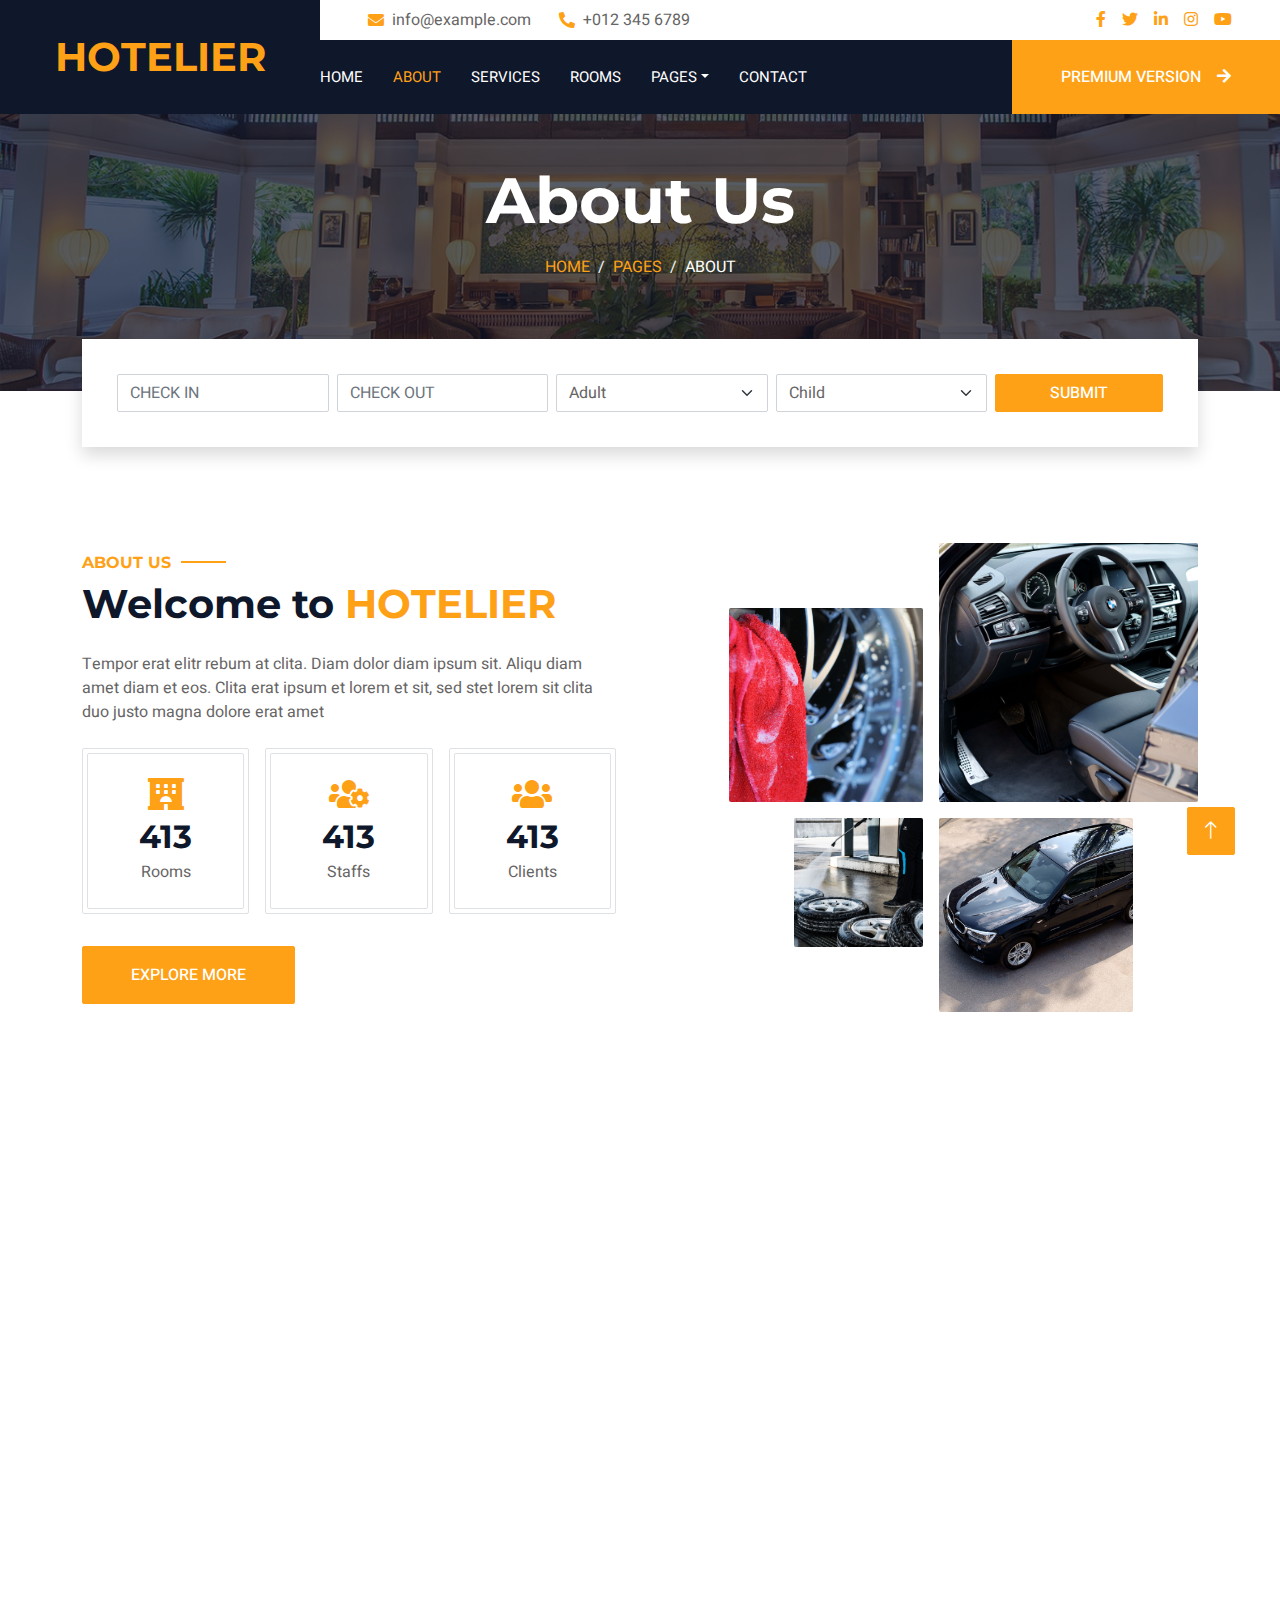
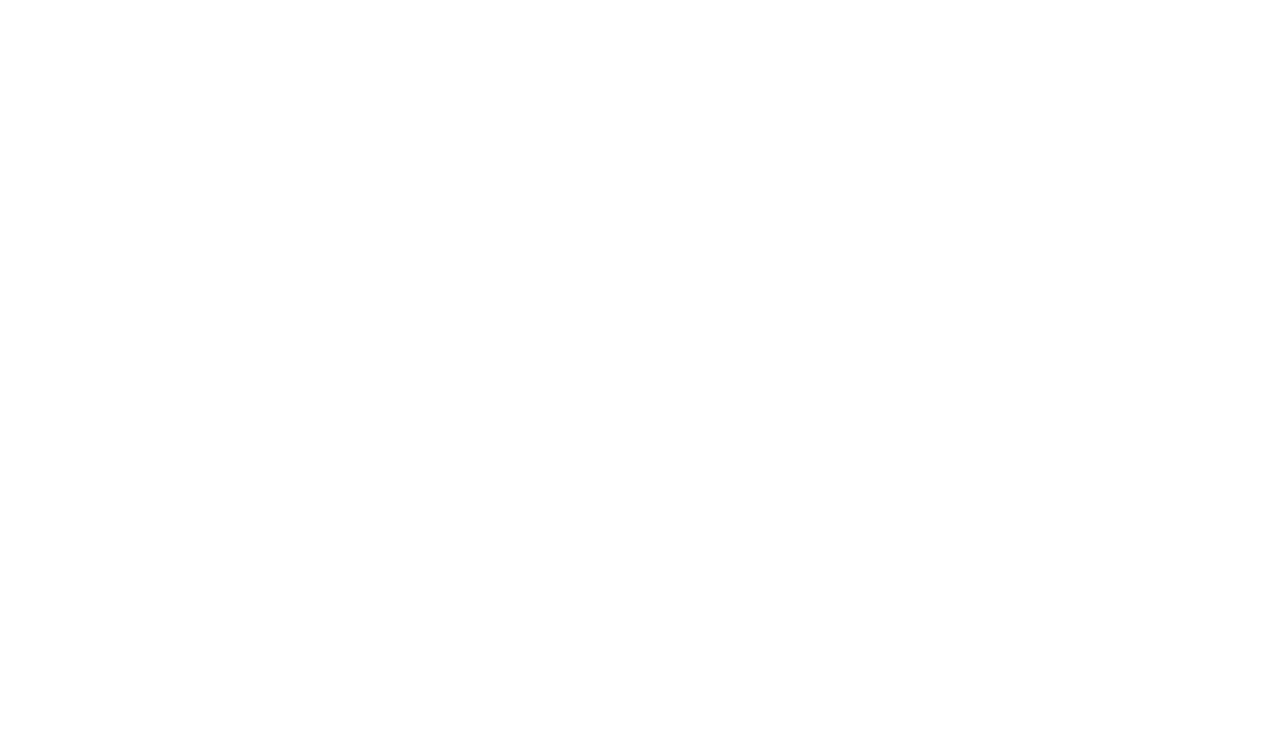
==== WashWizard/about.html @ 933422d3 "update repo" ====
<!DOCTYPE html>
<html lang="en">

<head>
    <meta charset="utf-8">
    <title>Hotelier - Hotel HTML Template</title>
    <meta content="width=device-width, initial-scale=1.0" name="viewport">
    <meta content="" name="keywords">
    <meta content="" name="description">

    <!-- Favicon -->
    <link href="img/favicon.ico" rel="icon">

    <!-- Google Web Fonts -->
    <link rel="preconnect" href="https://fonts.googleapis.com">
    <link rel="preconnect" href="https://fonts.gstatic.com" crossorigin>
    <link href="https://fonts.googleapis.com/css2?family=Heebo:wght@400;500;600;700&family=Montserrat:wght@400;500;600;700&display=swap" rel="stylesheet">  

    <!-- Icon Font Stylesheet -->
    <link href="https://cdnjs.cloudflare.com/ajax/libs/font-awesome/5.10.0/css/all.min.css" rel="stylesheet">
    <link href="https://cdn.jsdelivr.net/npm/bootstrap-icons@1.4.1/font/bootstrap-icons.css" rel="stylesheet">

    <!-- Libraries Stylesheet -->
    <link href="lib/animate/animate.min.css" rel="stylesheet">
    <link href="lib/owlcarousel/assets/owl.carousel.min.css" rel="stylesheet">
    <link href="lib/tempusdominus/css/tempusdominus-bootstrap-4.min.css" rel="stylesheet" />

    <!-- Customized Bootstrap Stylesheet -->
    <link href="css/bootstrap.min.css" rel="stylesheet">

    <!-- Template Stylesheet -->
    <link href="css/style.css" rel="stylesheet">
</head>

<body>
    <div class="container-xxl bg-white p-0">
        <!-- Spinner Start -->
        <div id="spinner" class="show bg-white position-fixed translate-middle w-100 vh-100 top-50 start-50 d-flex align-items-center justify-content-center">
            <div class="spinner-border text-primary" style="width: 3rem; height: 3rem;" role="status">
                <span class="sr-only">Loading...</span>
            </div>
        </div>
        <!-- Spinner End -->

        <!-- Header Start -->
        <div class="container-fluid bg-dark px-0">
            <div class="row gx-0">
                <div class="col-lg-3 bg-dark d-none d-lg-block">
                    <a href="index.html" class="navbar-brand w-100 h-100 m-0 p-0 d-flex align-items-center justify-content-center">
                        <h1 class="m-0 text-primary text-uppercase">Hotelier</h1>
                    </a>
                </div>
                <div class="col-lg-9">
                    <div class="row gx-0 bg-white d-none d-lg-flex">
                        <div class="col-lg-7 px-5 text-start">
                            <div class="h-100 d-inline-flex align-items-center py-2 me-4">
                                <i class="fa fa-envelope text-primary me-2"></i>
                                <p class="mb-0">info@example.com</p>
                            </div>
                            <div class="h-100 d-inline-flex align-items-center py-2">
                                <i class="fa fa-phone-alt text-primary me-2"></i>
                                <p class="mb-0">+012 345 6789</p>
                            </div>
                        </div>
                        <div class="col-lg-5 px-5 text-end">
                            <div class="d-inline-flex align-items-center py-2">
                                <a class="me-3" href=""><i class="fab fa-facebook-f"></i></a>
                                <a class="me-3" href=""><i class="fab fa-twitter"></i></a>
                                <a class="me-3" href=""><i class="fab fa-linkedin-in"></i></a>
                                <a class="me-3" href=""><i class="fab fa-instagram"></i></a>
                                <a class="" href=""><i class="fab fa-youtube"></i></a>
                            </div>
                        </div>
                    </div>
                    <nav class="navbar navbar-expand-lg bg-dark navbar-dark p-3 p-lg-0">
                        <a href="index.html" class="navbar-brand d-block d-lg-none">
                            <h1 class="m-0 text-primary text-uppercase">Hotelier</h1>
                        </a>
                        <button type="button" class="navbar-toggler" data-bs-toggle="collapse" data-bs-target="#navbarCollapse">
                            <span class="navbar-toggler-icon"></span>
                        </button>
                        <div class="collapse navbar-collapse justify-content-between" id="navbarCollapse">
                            <div class="navbar-nav mr-auto py-0">
                                <a href="index.html" class="nav-item nav-link">Home</a>
                                <a href="about.html" class="nav-item nav-link active">About</a>
                                <a href="service.html" class="nav-item nav-link">Services</a>
                                <a href="room.html" class="nav-item nav-link">Rooms</a>
                                <div class="nav-item dropdown">
                                    <a href="#" class="nav-link dropdown-toggle" data-bs-toggle="dropdown">Pages</a>
                                    <div class="dropdown-menu rounded-0 m-0">
                                        <a href="booking.html" class="dropdown-item">Booking</a>
                                        <a href="team.html" class="dropdown-item">Our Team</a>
                                        <a href="testimonial.html" class="dropdown-item">Testimonial</a>
                                    </div>
                                </div>
                                <a href="contact.html" class="nav-item nav-link">Contact</a>
                            </div>
                            <a href="https://htmlcodex.com/hotel-html-template-pro" class="btn btn-primary rounded-0 py-4 px-md-5 d-none d-lg-block">Premium Version<i class="fa fa-arrow-right ms-3"></i></a>
                        </div>
                    </nav>
                </div>
            </div>
        </div>
        <!-- Header End -->


        <!-- Page Header Start -->
        <div class="container-fluid page-header mb-5 p-0" style="background-image: url(img/carousel-1.jpg);">
            <div class="container-fluid page-header-inner py-5">
                <div class="container text-center pb-5">
                    <h1 class="display-3 text-white mb-3 animated slideInDown">About Us</h1>
                    <nav aria-label="breadcrumb">
                        <ol class="breadcrumb justify-content-center text-uppercase">
                            <li class="breadcrumb-item"><a href="#">Home</a></li>
                            <li class="breadcrumb-item"><a href="#">Pages</a></li>
                            <li class="breadcrumb-item text-white active" aria-current="page">About</li>
                        </ol>
                    </nav>
                </div>
            </div>
        </div>
        <!-- Page Header End -->


        <!-- Booking Start -->
        <div class="container-fluid booking pb-5 wow fadeIn" data-wow-delay="0.1s">
            <div class="container">
                <div class="bg-white shadow" style="padding: 35px;">
                    <div class="row g-2">
                        <div class="col-md-10">
                            <div class="row g-2">
                                <div class="col-md-3">
                                    <div class="date" id="date1" data-target-input="nearest">
                                        <input type="text" class="form-control datetimepicker-input"
                                            placeholder="Check in" data-target="#date1" data-toggle="datetimepicker" />
                                    </div>
                                </div>
                                <div class="col-md-3">
                                    <div class="date" id="date2" data-target-input="nearest">
                                        <input type="text" class="form-control datetimepicker-input" placeholder="Check out" data-target="#date2" data-toggle="datetimepicker"/>
                                    </div>
                                </div>
                                <div class="col-md-3">
                                    <select class="form-select">
                                        <option selected>Adult</option>
                                        <option value="1">Adult 1</option>
                                        <option value="2">Adult 2</option>
                                        <option value="3">Adult 3</option>
                                    </select>
                                </div>
                                <div class="col-md-3">
                                    <select class="form-select">
                                        <option selected>Child</option>
                                        <option value="1">Child 1</option>
                                        <option value="2">Child 2</option>
                                        <option value="3">Child 3</option>
                                    </select>
                                </div>
                            </div>
                        </div>
                        <div class="col-md-2">
                            <button class="btn btn-primary w-100">Submit</button>
                        </div>
                    </div>
                </div>
            </div>
        </div>
        <!-- Booking End -->


        <!-- About Start -->
        <div class="container-xxl py-5">
            <div class="container">
                <div class="row g-5 align-items-center">
                    <div class="col-lg-6">
                        <h6 class="section-title text-start text-primary text-uppercase">About Us</h6>
                        <h1 class="mb-4">Welcome to <span class="text-primary text-uppercase">Hotelier</span></h1>
                        <p class="mb-4">Tempor erat elitr rebum at clita. Diam dolor diam ipsum sit. Aliqu diam amet diam et eos. Clita erat ipsum et lorem et sit, sed stet lorem sit clita duo justo magna dolore erat amet</p>
                        <div class="row g-3 pb-4">
                            <div class="col-sm-4 wow fadeIn" data-wow-delay="0.1s">
                                <div class="border rounded p-1">
                                    <div class="border rounded text-center p-4">
                                        <i class="fa fa-hotel fa-2x text-primary mb-2"></i>
                                        <h2 class="mb-1" data-toggle="counter-up">1234</h2>
                                        <p class="mb-0">Rooms</p>
                                    </div>
                                </div>
                            </div>
                            <div class="col-sm-4 wow fadeIn" data-wow-delay="0.3s">
                                <div class="border rounded p-1">
                                    <div class="border rounded text-center p-4">
                                        <i class="fa fa-users-cog fa-2x text-primary mb-2"></i>
                                        <h2 class="mb-1" data-toggle="counter-up">1234</h2>
                                        <p class="mb-0">Staffs</p>
                                    </div>
                                </div>
                            </div>
                            <div class="col-sm-4 wow fadeIn" data-wow-delay="0.5s">
                                <div class="border rounded p-1">
                                    <div class="border rounded text-center p-4">
                                        <i class="fa fa-users fa-2x text-primary mb-2"></i>
                                        <h2 class="mb-1" data-toggle="counter-up">1234</h2>
                                        <p class="mb-0">Clients</p>
                                    </div>
                                </div>
                            </div>
                        </div>
                        <a class="btn btn-primary py-3 px-5 mt-2" href="">Explore More</a>
                    </div>
                    <div class="col-lg-6">
                        <div class="row g-3">
                            <div class="col-6 text-end">
                                <img class="img-fluid rounded w-75 wow zoomIn" data-wow-delay="0.1s" src="img/about-1.jpg" style="margin-top: 25%;">
                            </div>
                            <div class="col-6 text-start">
                                <img class="img-fluid rounded w-100 wow zoomIn" data-wow-delay="0.3s" src="img/about-2.jpg">
                            </div>
                            <div class="col-6 text-end">
                                <img class="img-fluid rounded w-50 wow zoomIn" data-wow-delay="0.5s" src="img/about-3.jpg">
                            </div>
                            <div class="col-6 text-start">
                                <img class="img-fluid rounded w-75 wow zoomIn" data-wow-delay="0.7s" src="img/about-4.jpg">
                            </div>
                        </div>
                    </div>
                </div>
            </div>
        </div>
        <!-- About End -->


        <!-- Team Start -->
        <div class="container-xxl py-5">
            <div class="container">
                <div class="text-center wow fadeInUp" data-wow-delay="0.1s">
                    <h6 class="section-title text-center text-primary text-uppercase">Our Team</h6>
                    <h1 class="mb-5">Explore Our <span class="text-primary text-uppercase">Staffs</span></h1>
                </div>
                <div class="row g-4">
                    <div class="col-lg-3 col-md-6 wow fadeInUp" data-wow-delay="0.1s">
                        <div class="rounded shadow overflow-hidden">
                            <div class="position-relative">
                                <img class="img-fluid" src="img/team-1.jpg" alt="">
                                <div class="position-absolute start-50 top-100 translate-middle d-flex align-items-center">
                                    <a class="btn btn-square btn-primary mx-1" href=""><i class="fab fa-facebook-f"></i></a>
                                    <a class="btn btn-square btn-primary mx-1" href=""><i class="fab fa-twitter"></i></a>
                                    <a class="btn btn-square btn-primary mx-1" href=""><i class="fab fa-instagram"></i></a>
                                </div>
                            </div>
                            <div class="text-center p-4 mt-3">
                                <h5 class="fw-bold mb-0">Full Name</h5>
                                <small>Designation</small>
                            </div>
                        </div>
                    </div>
                    <div class="col-lg-3 col-md-6 wow fadeInUp" data-wow-delay="0.3s">
                        <div class="rounded shadow overflow-hidden">
                            <div class="position-relative">
                                <img class="img-fluid" src="img/team-2.jpg" alt="">
                                <div class="position-absolute start-50 top-100 translate-middle d-flex align-items-center">
                                    <a class="btn btn-square btn-primary mx-1" href=""><i class="fab fa-facebook-f"></i></a>
                                    <a class="btn btn-square btn-primary mx-1" href=""><i class="fab fa-twitter"></i></a>
                                    <a class="btn btn-square btn-primary mx-1" href=""><i class="fab fa-instagram"></i></a>
                                </div>
                            </div>
                            <div class="text-center p-4 mt-3">
                                <h5 class="fw-bold mb-0">Full Name</h5>
                                <small>Designation</small>
                            </div>
                        </div>
                    </div>
                    <div class="col-lg-3 col-md-6 wow fadeInUp" data-wow-delay="0.5s">
                        <div class="rounded shadow overflow-hidden">
                            <div class="position-relative">
                                <img class="img-fluid" src="img/team-3.jpg" alt="">
                                <div class="position-absolute start-50 top-100 translate-middle d-flex align-items-center">
                                    <a class="btn btn-square btn-primary mx-1" href=""><i class="fab fa-facebook-f"></i></a>
                                    <a class="btn btn-square btn-primary mx-1" href=""><i class="fab fa-twitter"></i></a>
                                    <a class="btn btn-square btn-primary mx-1" href=""><i class="fab fa-instagram"></i></a>
                                </div>
                            </div>
                            <div class="text-center p-4 mt-3">
                                <h5 class="fw-bold mb-0">Full Name</h5>
                                <small>Designation</small>
                            </div>
                        </div>
                    </div>
                    <div class="col-lg-3 col-md-6 wow fadeInUp" data-wow-delay="0.7s">
                        <div class="rounded shadow overflow-hidden">
                            <div class="position-relative">
                                <img class="img-fluid" src="img/team-4.jpg" alt="">
                                <div class="position-absolute start-50 top-100 translate-middle d-flex align-items-center">
                                    <a class="btn btn-square btn-primary mx-1" href=""><i class="fab fa-facebook-f"></i></a>
                                    <a class="btn btn-square btn-primary mx-1" href=""><i class="fab fa-twitter"></i></a>
                                    <a class="btn btn-square btn-primary mx-1" href=""><i class="fab fa-instagram"></i></a>
                                </div>
                            </div>
                            <div class="text-center p-4 mt-3">
                                <h5 class="fw-bold mb-0">Full Name</h5>
                                <small>Designation</small>
                            </div>
                        </div>
                    </div>
                </div>
            </div>
        </div>
        <!-- Team End -->


        <!-- Newsletter Start -->
        <div class="container newsletter mt-5 wow fadeIn" data-wow-delay="0.1s">
            <div class="row justify-content-center">
                <div class="col-lg-10 border rounded p-1">
                    <div class="border rounded text-center p-1">
                        <div class="bg-white rounded text-center p-5">
                            <h4 class="mb-4">Subscribe Our <span class="text-primary text-uppercase">Newsletter</span></h4>
                            <div class="position-relative mx-auto" style="max-width: 400px;">
                                <input class="form-control w-100 py-3 ps-4 pe-5" type="text" placeholder="Enter your email">
                                <button type="button" class="btn btn-primary py-2 px-3 position-absolute top-0 end-0 mt-2 me-2">Submit</button>
                            </div>
                        </div>
                    </div>
                </div>
            </div>
        </div>
        <!-- Newsletter Start -->
        

        <!-- Footer Start -->
        <div class="container-fluid bg-dark text-light footer wow fadeIn" data-wow-delay="0.1s">
            <div class="container pb-5">
                <div class="row g-5">
                    <div class="col-md-6 col-lg-4">
                        <div class="bg-primary rounded p-4">
                            <a href="index.html"><h1 class="text-white text-uppercase mb-3">Hotelier</h1></a>
                            <p class="text-white mb-0">
								Download <a class="text-dark fw-medium" href="https://htmlcodex.com/hotel-html-template-pro">Hotelier – Premium Version</a>, build a professional website for your hotel business and grab the attention of new visitors upon your site’s launch.
							</p>
                        </div>
                    </div>
                    <div class="col-md-6 col-lg-3">
                        <h6 class="section-title text-start text-primary text-uppercase mb-4">Contact</h6>
                        <p class="mb-2"><i class="fa fa-map-marker-alt me-3"></i>123 Street, New York, USA</p>
                        <p class="mb-2"><i class="fa fa-phone-alt me-3"></i>+012 345 67890</p>
                        <p class="mb-2"><i class="fa fa-envelope me-3"></i>info@example.com</p>
                        <div class="d-flex pt-2">
                            <a class="btn btn-outline-light btn-social" href=""><i class="fab fa-twitter"></i></a>
                            <a class="btn btn-outline-light btn-social" href=""><i class="fab fa-facebook-f"></i></a>
                            <a class="btn btn-outline-light btn-social" href=""><i class="fab fa-youtube"></i></a>
                            <a class="btn btn-outline-light btn-social" href=""><i class="fab fa-linkedin-in"></i></a>
                        </div>
                    </div>
                    <div class="col-lg-5 col-md-12">
                        <div class="row gy-5 g-4">
                            <div class="col-md-6">
                                <h6 class="section-title text-start text-primary text-uppercase mb-4">Company</h6>
                                <a class="btn btn-link" href="">About Us</a>
                                <a class="btn btn-link" href="">Contact Us</a>
                                <a class="btn btn-link" href="">Privacy Policy</a>
                                <a class="btn btn-link" href="">Terms & Condition</a>
                                <a class="btn btn-link" href="">Support</a>
                            </div>
                            <div class="col-md-6">
                                <h6 class="section-title text-start text-primary text-uppercase mb-4">Services</h6>
                                <a class="btn btn-link" href="">Food & Restaurant</a>
                                <a class="btn btn-link" href="">Spa & Fitness</a>
                                <a class="btn btn-link" href="">Sports & Gaming</a>
                                <a class="btn btn-link" href="">Event & Party</a>
                                <a class="btn btn-link" href="">GYM & Yoga</a>
                            </div>
                        </div>
                    </div>
                </div>
            </div>
            <div class="container">
                <div class="copyright">
                    <div class="row">
                        <div class="col-md-6 text-center text-md-start mb-3 mb-md-0">
                            &copy; <a class="border-bottom" href="#">Your Site Name</a>, All Right Reserved. 
							
							<!--/*** This template is free as long as you keep the footer author’s credit link/attribution link/backlink. If you'd like to use the template without the footer author’s credit link/attribution link/backlink, you can purchase the Credit Removal License from "https://htmlcodex.com/credit-removal". Thank you for your support. ***/-->
							Designed By <a class="border-bottom" href="https://htmlcodex.com">HTML Codex</a>
                        </div>
                        <div class="col-md-6 text-center text-md-end">
                            <div class="footer-menu">
                                <a href="">Home</a>
                                <a href="">Cookies</a>
                                <a href="">Help</a>
                                <a href="">FQAs</a>
                            </div>
                        </div>
                    </div>
                </div>
            </div>
        </div>
        <!-- Footer End -->


        <!-- Back to Top -->
        <a href="#" class="btn btn-lg btn-primary btn-lg-square back-to-top"><i class="bi bi-arrow-up"></i></a>
    </div>

    <!-- JavaScript Libraries -->
    <script src="https://code.jquery.com/jquery-3.4.1.min.js"></script>
    <script src="https://cdn.jsdelivr.net/npm/bootstrap@5.0.0/dist/js/bootstrap.bundle.min.js"></script>
    <script src="lib/wow/wow.min.js"></script>
    <script src="lib/easing/easing.min.js"></script>
    <script src="lib/waypoints/waypoints.min.js"></script>
    <script src="lib/counterup/counterup.min.js"></script>
    <script src="lib/owlcarousel/owl.carousel.min.js"></script>
    <script src="lib/tempusdominus/js/moment.min.js"></script>
    <script src="lib/tempusdominus/js/moment-timezone.min.js"></script>
    <script src="lib/tempusdominus/js/tempusdominus-bootstrap-4.min.js"></script>

    <!-- Template Javascript -->
    <script src="js/main.js"></script>
</body>

</html>
---- WashWizard/css/style.css ----
/********** Template CSS **********/
:root {
    --primary: #FEA116;
    --light: #F1F8FF;
    --dark: #0F172B;
}

.fw-medium {
    font-weight: 500 !important;
}

.fw-semi-bold {
    font-weight: 600 !important;
}

.back-to-top {
    position: fixed;
    display: none;
    right: 45px;
    bottom: 45px;
    z-index: 99;
}


/*** Spinner ***/
#spinner {
    opacity: 0;
    visibility: hidden;
    transition: opacity .5s ease-out, visibility 0s linear .5s;
    z-index: 99999;
}

#spinner.show {
    transition: opacity .5s ease-out, visibility 0s linear 0s;
    visibility: visible;
    opacity: 1;
}


/*** Button ***/
.btn {
    font-weight: 500;
    text-transform: uppercase;
    transition: .5s;
}

.btn.btn-primary,
.btn.btn-secondary {
    color: #FFFFFF;
}

.btn-square {
    width: 38px;
    height: 38px;
}

.btn-sm-square {
    width: 32px;
    height: 32px;
}

.btn-lg-square {
    width: 48px;
    height: 48px;
}

.btn-square,
.btn-sm-square,
.btn-lg-square {
    padding: 0;
    display: flex;
    align-items: center;
    justify-content: center;
    font-weight: normal;
    border-radius: 2px;
}


/*** Navbar ***/
.navbar-dark .navbar-nav .nav-link {
    margin-right: 30px;
    padding: 25px 0;
    color: #FFFFFF;
    font-size: 15px;
    text-transform: uppercase;
    outline: none;
}

.navbar-dark .navbar-nav .nav-link:hover,
.navbar-dark .navbar-nav .nav-link.active {
    color: var(--primary);
}

@media (max-width: 991.98px) {
    .navbar-dark .navbar-nav .nav-link  {
        margin-right: 0;
        padding: 10px 0;
    }
}


/*** Header ***/
.carousel-caption {
    top: 0;
    left: 0;
    right: 0;
    bottom: 0;
    background: rgba(15, 23, 43, .7);
    z-index: 1;
}

.carousel-control-prev,
.carousel-control-next {
    width: 10%;
}

.carousel-control-prev-icon,
.carousel-control-next-icon {
    width: 3rem;
    height: 3rem;
}

@media (max-width: 768px) {
    #header-carousel .carousel-item {
        position: relative;
        min-height: 450px;
    }
    
    #header-carousel .carousel-item img {
        position: absolute;
        width: 100%;
        height: 100%;
        object-fit: cover;
    }
}

.page-header {
    background-position: center center;
    background-repeat: no-repeat;
    background-size: cover;
}

.page-header-inner {
    background: rgba(15, 23, 43, .7);
}

.breadcrumb-item + .breadcrumb-item::before {
    color: var(--light);
}

.booking {
    position: relative;
    margin-top: -100px !important;
    z-index: 1;
}


/*** Section Title ***/
.section-title {
    position: relative;
    display: inline-block;
}

.section-title::before {
    position: absolute;
    content: "";
    width: 45px;
    height: 2px;
    top: 50%;
    left: -55px;
    margin-top: -1px;
    background: var(--primary);
}

.section-title::after {
    position: absolute;
    content: "";
    width: 45px;
    height: 2px;
    top: 50%;
    right: -55px;
    margin-top: -1px;
    background: var(--primary);
}

.section-title.text-start::before,
.section-title.text-end::after {
    display: none;
}


/*** Service ***/
.service-item {
    height: 320px;
    padding: 30px;
    display: flex;
    flex-direction: column;
    justify-content: center;
    text-align: center;
    background: #FFFFFF;
    box-shadow: 0 0 45px rgba(0, 0, 0, .08);
    transition: .5s;
}

.service-item:hover {
    background: var(--primary);
}

.service-item .service-icon {
    margin: 0 auto 30px auto;
    width: 65px;
    height: 65px;
    transition: .5s;
}

.service-item i,
.service-item h5,
.service-item p {
    transition: .5s;
}

.service-item:hover i,
.service-item:hover h5,
.service-item:hover p {
    color: #FFFFFF !important;
}


/*** Youtube Video ***/
.video {
    position: relative;
    height: 100%;
    min-height: 500px;
    background: linear-gradient(rgba(15, 23, 43, .1), rgba(15, 23, 43, .1)), url(../img/video.jpg);
    background-position: center center;
    background-repeat: no-repeat;
    background-size: cover;
}

.video .btn-play {
    position: absolute;
    z-index: 3;
    top: 50%;
    left: 50%;
    transform: translateX(-50%) translateY(-50%);
    box-sizing: content-box;
    display: block;
    width: 32px;
    height: 44px;
    border-radius: 50%;
    border: none;
    outline: none;
    padding: 18px 20px 18px 28px;
}

.video .btn-play:before {
    content: "";
    position: absolute;
    z-index: 0;
    left: 50%;
    top: 50%;
    transform: translateX(-50%) translateY(-50%);
    display: block;
    width: 100px;
    height: 100px;
    background: var(--primary);
    border-radius: 50%;
    animation: pulse-border 1500ms ease-out infinite;
}

.video .btn-play:after {
    content: "";
    position: absolute;
    z-index: 1;
    left: 50%;
    top: 50%;
    transform: translateX(-50%) translateY(-50%);
    display: block;
    width: 100px;
    height: 100px;
    background: var(--primary);
    border-radius: 50%;
    transition: all 200ms;
}

.video .btn-play img {
    position: relative;
    z-index: 3;
    max-width: 100%;
    width: auto;
    height: auto;
}

.video .btn-play span {
    display: block;
    position: relative;
    z-index: 3;
    width: 0;
    height: 0;
    border-left: 32px solid var(--dark);
    border-top: 22px solid transparent;
    border-bottom: 22px solid transparent;
}

@keyframes pulse-border {
    0% {
        transform: translateX(-50%) translateY(-50%) translateZ(0) scale(1);
        opacity: 1;
    }

    100% {
        transform: translateX(-50%) translateY(-50%) translateZ(0) scale(1.5);
        opacity: 0;
    }
}

#videoModal {
    z-index: 99999;
}

#videoModal .modal-dialog {
    position: relative;
    max-width: 800px;
    margin: 60px auto 0 auto;
}

#videoModal .modal-body {
    position: relative;
    padding: 0px;
}

#videoModal .close {
    position: absolute;
    width: 30px;
    height: 30px;
    right: 0px;
    top: -30px;
    z-index: 999;
    font-size: 30px;
    font-weight: normal;
    color: #FFFFFF;
    background: #000000;
    opacity: 1;
}


/*** Testimonial ***/
.testimonial {
    background: linear-gradient(rgba(15, 23, 43, .7), rgba(15, 23, 43, .7)), url(../img/carousel-2.jpg);
    background-position: center center;
    background-repeat: no-repeat;
    background-size: cover;
}

.testimonial-carousel {
    padding-left: 65px;
    padding-right: 65px;
}

.testimonial-carousel .testimonial-item {
    padding: 30px;
}

.testimonial-carousel .owl-nav {
    position: absolute;
    width: 100%;
    height: 40px;
    top: calc(50% - 20px);
    left: 0;
    display: flex;
    justify-content: space-between;
    z-index: 1;
}

.testimonial-carousel .owl-nav .owl-prev,
.testimonial-carousel .owl-nav .owl-next {
    position: relative;
    width: 40px;
    height: 40px;
    display: flex;
    align-items: center;
    justify-content: center;
    color: #FFFFFF;
    background: var(--primary);
    border-radius: 2px;
    font-size: 18px;
    transition: .5s;
}

.testimonial-carousel .owl-nav .owl-prev:hover,
.testimonial-carousel .owl-nav .owl-next:hover {
    color: var(--primary);
    background: #FFFFFF;
}


/*** Team ***/
.team-item,
.team-item .bg-primary,
.team-item .bg-primary i {
    transition: .5s;
}

.team-item:hover {
    border-color: var(--secondary) !important;
}

.team-item:hover .bg-primary {
    background: var(--secondary) !important;
}

.team-item:hover .bg-primary i {
    color: var(--secondary) !important;
}


/*** Footer ***/
.newsletter {
    position: relative;
    z-index: 1;
}

.footer {
    position: relative;
    margin-top: -110px;
    padding-top: 180px;
}

.footer .btn.btn-social {
    margin-right: 5px;
    width: 35px;
    height: 35px;
    display: flex;
    align-items: center;
    justify-content: center;
    color: var(--light);
    border: 1px solid #FFFFFF;
    border-radius: 35px;
    transition: .3s;
}

.footer .btn.btn-social:hover {
    color: var(--primary);
}

.footer .btn.btn-link {
    display: block;
    margin-bottom: 5px;
    padding: 0;
    text-align: left;
    color: #FFFFFF;
    font-size: 15px;
    font-weight: normal;
    text-transform: capitalize;
    transition: .3s;
}

.footer .btn.btn-link::before {
    position: relative;
    content: "\f105";
    font-family: "Font Awesome 5 Free";
    font-weight: 900;
    margin-right: 10px;
}

.footer .btn.btn-link:hover {
    letter-spacing: 1px;
    box-shadow: none;
}

.footer .copyright {
    padding: 25px 0;
    font-size: 15px;
    border-top: 1px solid rgba(256, 256, 256, .1);
}

.footer .copyright a {
    color: var(--light);
}

.footer .footer-menu a {
    margin-right: 15px;
    padding-right: 15px;
    border-right: 1px solid rgba(255, 255, 255, .3);
}

.footer .footer-menu a:last-child {
    margin-right: 0;
    padding-right: 0;
    border-right: none;
}

/*** BackGround ***/

.service-item-custom {
    background-color: #ffffff;
}

  .service-item {
    background-color: #ffffff; /* Light blue */
    border-left: 5px solid #021b36; /* Blue */
    border-right: 5px solid #021b36; /* Blue */
    border-top: 5px solid #021b36; /* Blue */
    border-bottom: 5px solid #021b36; /* Blue */
  }
  

  .form-control {
    text-transform: uppercase;
  }
  

  .btn:hover {
    background-color: orange;
    color: white;
  }

  .navbar-brand {
    display: flex;
    align-items: center;
    justify-content: center;
    flex-direction: column;
  }
  
  .navbar-brand img {
    max-width: 100%;
    height: auto;
    margin-bottom: 0.5em;
  }
  
  .navbar-brand h1 {
    font-size: 2em;
    color: orange;
    text-align: center;
  }
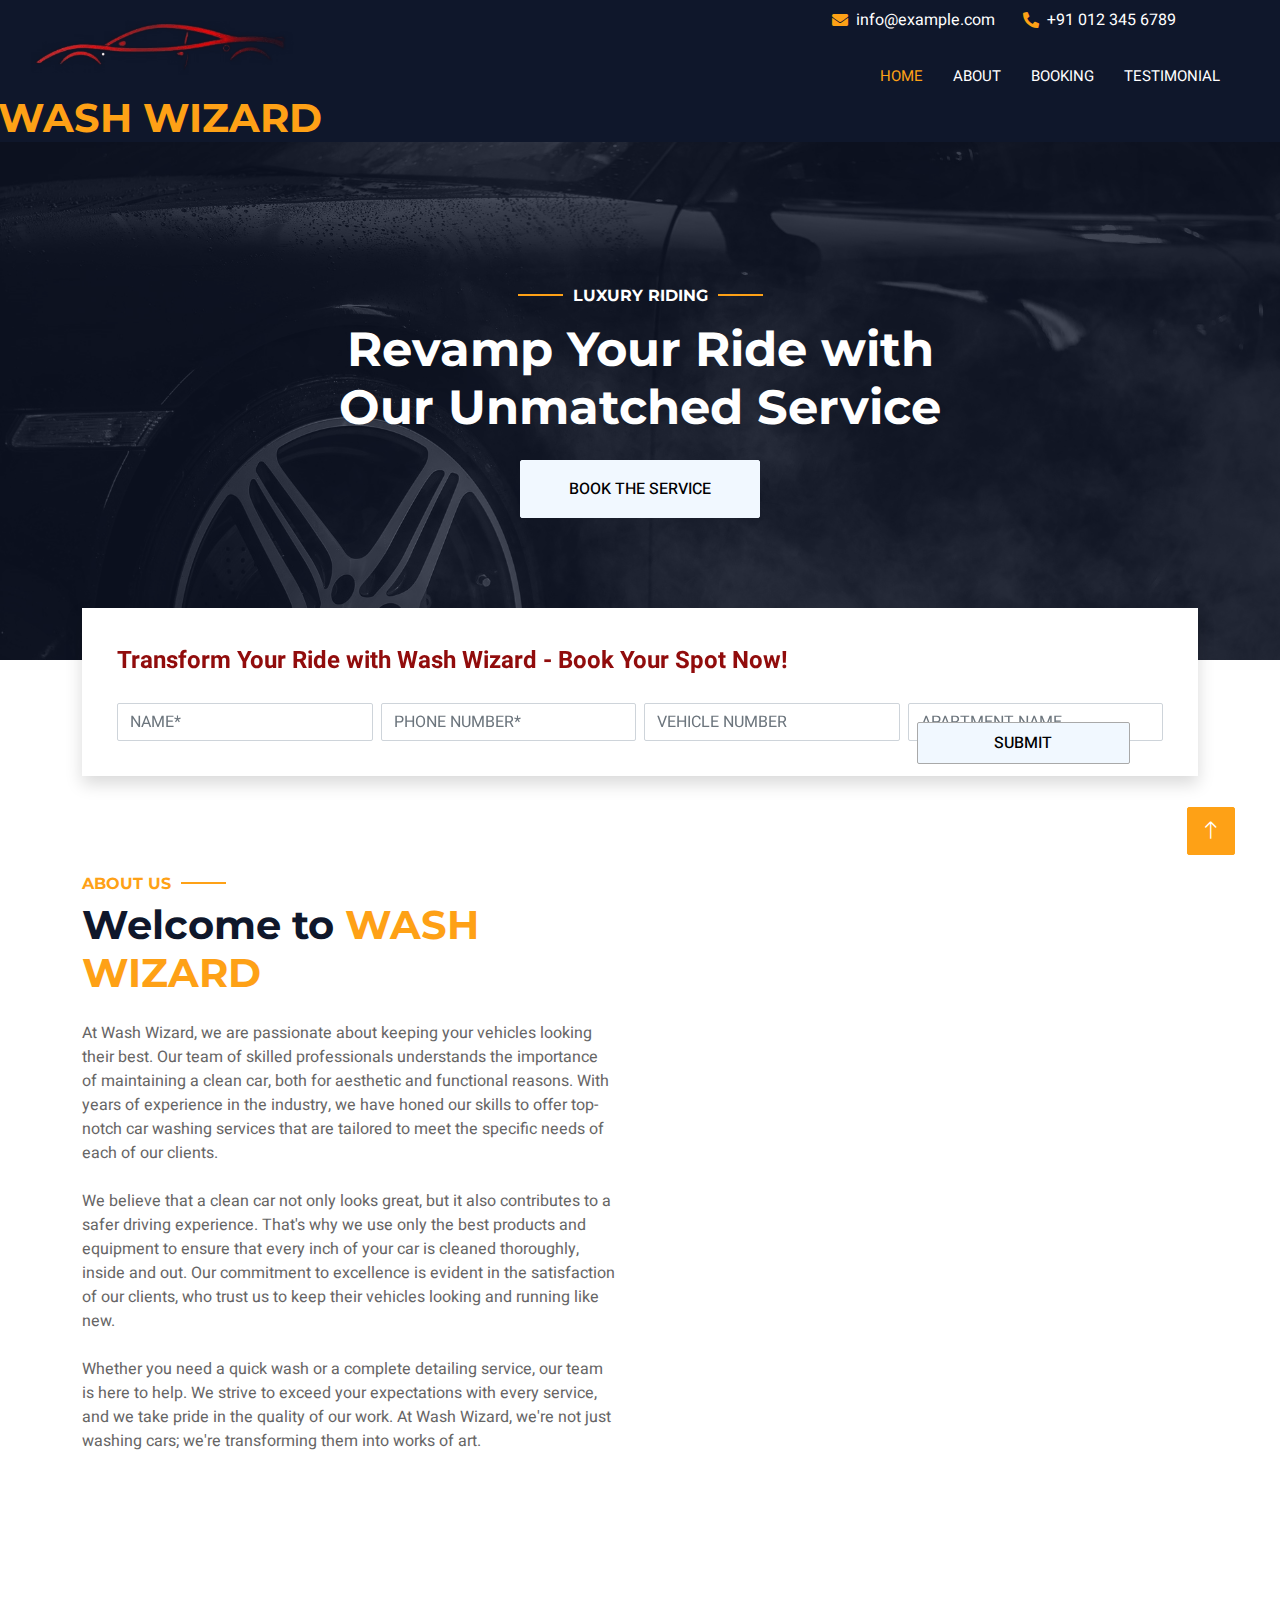
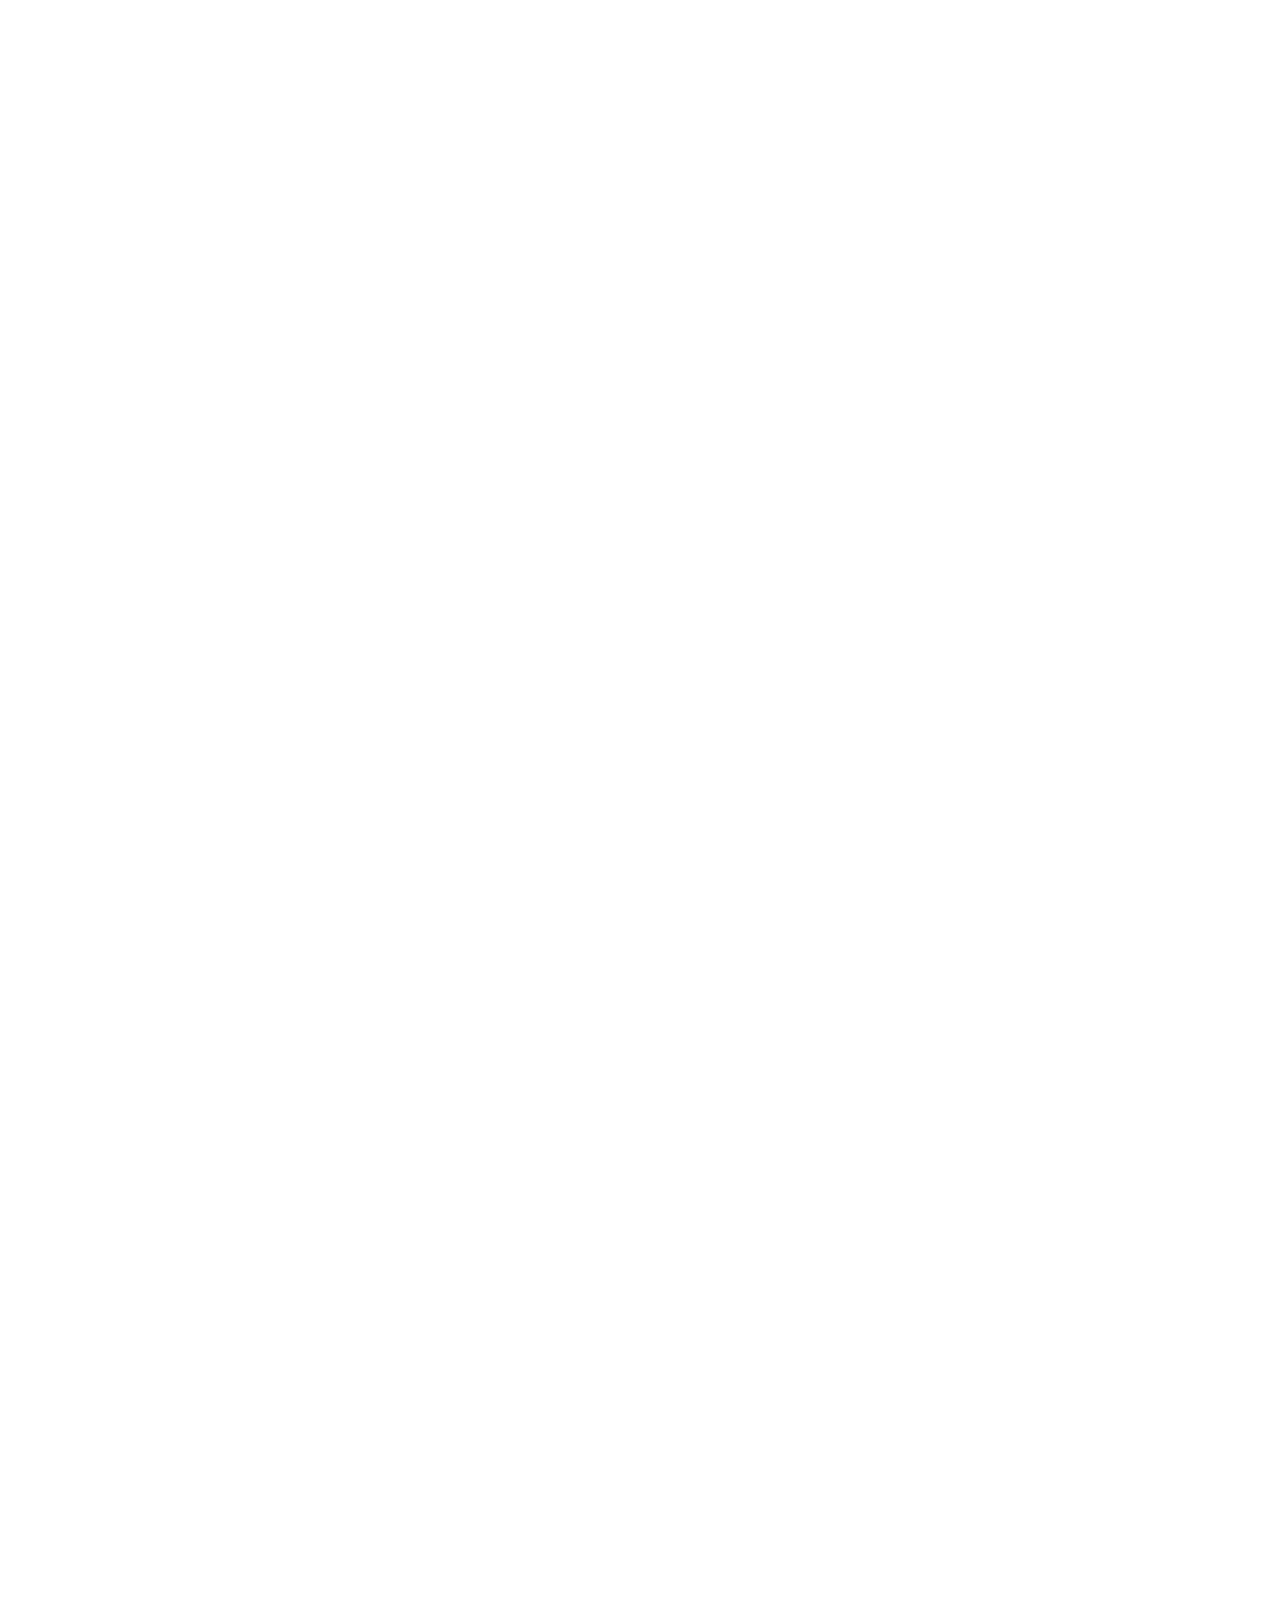
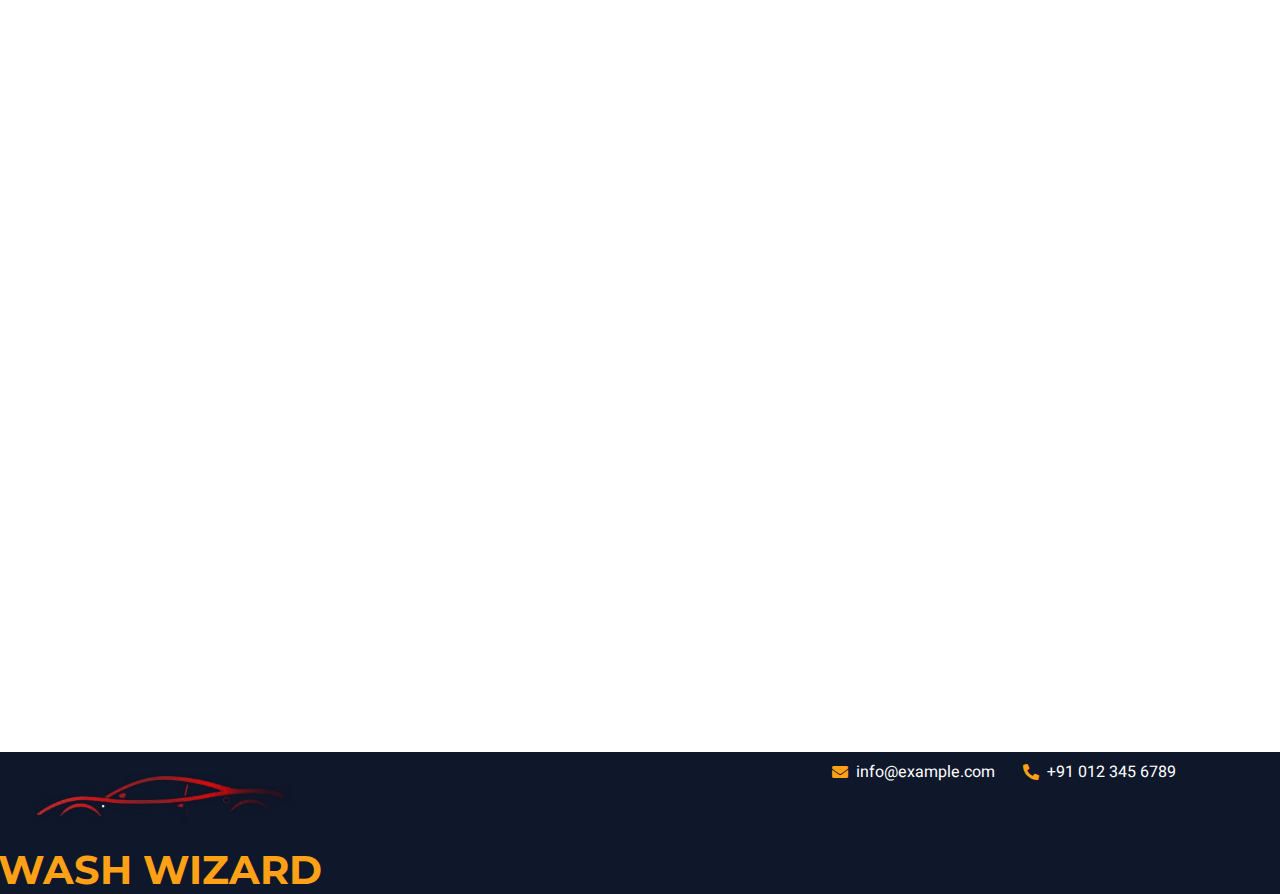
==== commit 31ca79b1: "Update about.html" ====
--- a/WashWizard/about.html
+++ b/WashWizard/about.html
@@ -3,7 +3,7 @@
 
 <head>
     <meta charset="utf-8">
-    <title>Hotelier - Hotel HTML Template</title>
+    <title>Wash Wizard - The sparkling difference</title>
     <meta content="width=device-width, initial-scale=1.0" name="viewport">
     <meta content="" name="keywords">
     <meta content="" name="description">
@@ -14,7 +14,9 @@
     <!-- Google Web Fonts -->
     <link rel="preconnect" href="https://fonts.googleapis.com">
     <link rel="preconnect" href="https://fonts.gstatic.com" crossorigin>
-    <link href="https://fonts.googleapis.com/css2?family=Heebo:wght@400;500;600;700&family=Montserrat:wght@400;500;600;700&display=swap" rel="stylesheet">  
+    <link
+        href="https://fonts.googleapis.com/css2?family=Heebo:wght@400;500;600;700&family=Montserrat:wght@400;500;600;700&display=swap"
+        rel="stylesheet">
 
     <!-- Icon Font Stylesheet -->
     <link href="https://cdnjs.cloudflare.com/ajax/libs/font-awesome/5.10.0/css/all.min.css" rel="stylesheet">
@@ -35,7 +37,8 @@
 <body>
     <div class="container-xxl bg-white p-0">
         <!-- Spinner Start -->
-        <div id="spinner" class="show bg-white position-fixed translate-middle w-100 vh-100 top-50 start-50 d-flex align-items-center justify-content-center">
+        <div id="spinner"
+            class="show bg-white position-fixed translate-middle w-100 vh-100 top-50 start-50 d-flex align-items-center justify-content-center">
             <div class="spinner-border text-primary" style="width: 3rem; height: 3rem;" role="status">
                 <span class="sr-only">Loading...</span>
             </div>
@@ -45,24 +48,38 @@
         <!-- Header Start -->
         <div class="container-fluid bg-dark px-0">
             <div class="row gx-0">
-                <div class="col-lg-3 bg-dark d-none d-lg-block">
-                    <a href="index.html" class="navbar-brand w-100 h-100 m-0 p-0 d-flex align-items-center justify-content-center">
-                        <h1 class="m-0 text-primary text-uppercase">Hotelier</h1>
+                <div class="col-lg-3 bg-dark d-none d-lg-block ">
+                    <a href="index.html"
+                        class="navbar-brand w-100 h-100 m-0 p-0 d-flex align-items-center justify-content-center">
+                        <img src="img/logo.png" alt="Wash Wizard Logo">
+                        <h1 class="m-0 text-primary text-uppercase">Wash Wizard</h1>
                     </a>
                 </div>
+
                 <div class="col-lg-9">
-                    <div class="row gx-0 bg-white d-none d-lg-flex">
-                        <div class="col-lg-7 px-5 text-start">
+                    <div class="row gx-0 bg-dark-blue d-none d-lg-flex" style="background-color: rgb(15,23,43)">
+
+                        <!-- To Move below Button -->
+                        <div class="col-lg-3 col-md-3">
+                            <label for="name"></label>
+                        </div>
+                        <div class="col-lg-1 col-md-1">
+                            <label for="name"></label>
+                        </div>
+
+                        <!-- To Move below Button -->
+
+                        <div class="col-lg-7 px-4 text-end">
                             <div class="h-100 d-inline-flex align-items-center py-2 me-4">
                                 <i class="fa fa-envelope text-primary me-2"></i>
-                                <p class="mb-0">info@example.com</p>
+                                <p class="mb-0 text-white">info@example.com</p>
                             </div>
                             <div class="h-100 d-inline-flex align-items-center py-2">
                                 <i class="fa fa-phone-alt text-primary me-2"></i>
-                                <p class="mb-0">+012 345 6789</p>
-                            </div>
-                        </div>
-                        <div class="col-lg-5 px-5 text-end">
+                                <p class="mb-0 text-white">+91 012 345 6789</p>
+                            </div>
+                        </div>
+                        <!-- <div class="col-lg-4 px- text-end">
                             <div class="d-inline-flex align-items-center py-2">
                                 <a class="me-3" href=""><i class="fab fa-facebook-f"></i></a>
                                 <a class="me-3" href=""><i class="fab fa-twitter"></i></a>
@@ -70,32 +87,46 @@
                                 <a class="me-3" href=""><i class="fab fa-instagram"></i></a>
                                 <a class="" href=""><i class="fab fa-youtube"></i></a>
                             </div>
-                        </div>
+                        </div> -->
                     </div>
                     <nav class="navbar navbar-expand-lg bg-dark navbar-dark p-3 p-lg-0">
                         <a href="index.html" class="navbar-brand d-block d-lg-none">
-                            <h1 class="m-0 text-primary text-uppercase">Hotelier</h1>
+                            <h1 class="m-0 text-primary text-uppercase">Wash Wizard</h1>
                         </a>
-                        <button type="button" class="navbar-toggler" data-bs-toggle="collapse" data-bs-target="#navbarCollapse">
+                        <button type="button" class="navbar-toggler" data-bs-toggle="collapse"
+                            data-bs-target="#navbarCollapse">
                             <span class="navbar-toggler-icon"></span>
                         </button>
+
+                        <!-- To Move below Button -->
+                        <div class="col-lg-3 col-md-3">
+                            <label for="name"></label>
+                        </div>
+
+                        <div class="col-lg-2 col-md-2">
+                            <label for="name"></label>
+                        </div>
+                        <div class="col-lg-2 col-md-2">
+                            <label for="name"></label>
+                        </div>
+                        <!-- To Move below Button -->
+
                         <div class="collapse navbar-collapse justify-content-between" id="navbarCollapse">
                             <div class="navbar-nav mr-auto py-0">
-                                <a href="index.html" class="nav-item nav-link">Home</a>
-                                <a href="about.html" class="nav-item nav-link active">About</a>
-                                <a href="service.html" class="nav-item nav-link">Services</a>
-                                <a href="room.html" class="nav-item nav-link">Rooms</a>
-                                <div class="nav-item dropdown">
+                                <a href="index.html" class="nav-item nav-link active">Home</a>
+                                <a href="/#about" class="nav-item nav-link">About</a>
+                                <!-- <a href="service.html" class="nav-item nav-link">Services</a> -->
+                                <!-- <a href="room.html" class="nav-item nav-link">Rooms</a> -->
+                                <!-- <div class="nav-item dropdown">
                                     <a href="#" class="nav-link dropdown-toggle" data-bs-toggle="dropdown">Pages</a>
-                                    <div class="dropdown-menu rounded-0 m-0">
-                                        <a href="booking.html" class="dropdown-item">Booking</a>
-                                        <a href="team.html" class="dropdown-item">Our Team</a>
-                                        <a href="testimonial.html" class="dropdown-item">Testimonial</a>
-                                    </div>
-                                </div>
-                                <a href="contact.html" class="nav-item nav-link">Contact</a>
-                            </div>
-                            <a href="https://htmlcodex.com/hotel-html-template-pro" class="btn btn-primary rounded-0 py-4 px-md-5 d-none d-lg-block">Premium Version<i class="fa fa-arrow-right ms-3"></i></a>
+                                    <div class="dropdown-menu rounded-0 m-0"> -->
+                                <a href="/#booking" class="nav-item nav-link">Booking</a>
+                                <!-- <a href="team.html" class="dropdown-item">Our Team</a> -->
+                                <a href="/#testimonial" class="nav-item nav-link">Testimonial</a>
+                                <!-- </div>
+                                </div> -->
+                                <!-- <a href="contact.html" class="nav-item nav-link">Contact</a>  -->
+                            </div>
                         </div>
                     </nav>
                 </div>
@@ -104,80 +135,140 @@
         <!-- Header End -->
 
 
-        <!-- Page Header Start -->
-        <div class="container-fluid page-header mb-5 p-0" style="background-image: url(img/carousel-1.jpg);">
-            <div class="container-fluid page-header-inner py-5">
-                <div class="container text-center pb-5">
-                    <h1 class="display-3 text-white mb-3 animated slideInDown">About Us</h1>
-                    <nav aria-label="breadcrumb">
-                        <ol class="breadcrumb justify-content-center text-uppercase">
-                            <li class="breadcrumb-item"><a href="#">Home</a></li>
-                            <li class="breadcrumb-item"><a href="#">Pages</a></li>
-                            <li class="breadcrumb-item text-white active" aria-current="page">About</li>
-                        </ol>
-                    </nav>
-                </div>
+        <!-- Carousel Start -->
+        <div class="container-fluid p-0 mb-5">
+            <div id="header-carousel" class="carousel slide" data-bs-ride="carousel">
+                <div class="carousel-inner">
+                    <div class="carousel-item active">
+                        <img class="w-100" src="img/car3.jpg" alt="Image">
+                        <div class="carousel-caption d-flex flex-column align-items-center justify-content-center">
+                            <div class="p-3" style="max-width: 700px;">
+                                <h6 class="section-title text-white text-uppercase mb-3 animated slideInDown">Luxury
+                                    Riding</h6>
+                                <h1 class="display-5 text-white mb-4 animated slideInDown">Revamp Your Ride with Our
+                                    Unmatched Service</h1>
+                                <!-- <a href="" class="btn btn-light py-md-3 px-md-5 me-3 animated slideInLeft">  Our Services  </a> -->
+                                <a href="/#booking" class="btn btn-light py-md-3 px-md-5 animated slideInRight ">Book
+                                    The Service</a>
+
+                            </div>
+                        </div>
+                    </div>
+                    <!-- <div class="carousel-item">
+                        <img class="w-100" src="img/car2.jpg" alt="Image">
+                        <div class="carousel-caption d-flex flex-column align-items-center justify-content-center">
+                            <div class="p-3" style="max-width: 700px;">
+                                <h6 class="section-title text-white text-uppercase mb-3 animated slideInDown">Luxury Riding</h6>
+                                <h1 class="display-5 text-white mb-4 animated slideInDown">Revamp Your Ride with Our Unmatched Service</h1>
+                                <a href="" class="btn btn-light py-md-3 px-md-5 me-3 animated slideInLeft">Our Services</a>
+                                <a href="/#booking" class="btn btn-light py-md-3 px-md-5 animated slideInRight">Book the Service</a>
+
+                            </div>
+                        </div>
+                    </div> -->
+                </div>
+                <!-- <button class="carousel-control-prev" type="button" data-bs-target="#header-carousel"
+                    data-bs-slide="prev">
+                    <span class="carousel-control-prev-icon" aria-hidden="true"></span>
+                    <span class="visually-hidden">Previous</span>
+                </button>
+                <button class="carousel-control-next" type="button" data-bs-target="#header-carousel"
+                    data-bs-slide="next">
+                    <span class="carousel-control-next-icon" aria-hidden="true"></span>
+                    <span class="visually-hidden">Next</span>
+                </button> -->
             </div>
         </div>
-        <!-- Page Header End -->
+        <!-- Carousel End -->
 
 
         <!-- Booking Start -->
-        <div class="container-fluid booking pb-5 wow fadeIn" data-wow-delay="0.1s">
-            <div class="container">
-                <div class="bg-white shadow" style="padding: 35px;">
-                    <div class="row g-2">
-                        <div class="col-md-10">
+        <!-- Booking Start -->
+        <section id="booking">
+            <div class="container-fluid booking pb-5 wow fadeIn" data-wow-delay="0.1s">
+                <div class="container">
+                    <div class="bg-white shadow" style="padding: 35px 35px;">
+                        <form
+                            action="https://script.google.com/macros/s/AKfycbxncICwBbBxYVMLX21WVQqUHQDJ7191m8vX7tnVxWBZbm8T-9ipIM65XPnj70LVaM-J/exec"
+                            method="POST">
+                            <label for="name"
+                                style="font-size: 24px; font-weight: bold; color: rgb(145, 12, 12);">Transform Your Ride
+                                with Wash Wizard - Book Your Spot Now!</label>
                             <div class="row g-2">
-                                <div class="col-md-3">
-                                    <div class="date" id="date1" data-target-input="nearest">
-                                        <input type="text" class="form-control datetimepicker-input"
-                                            placeholder="Check in" data-target="#date1" data-toggle="datetimepicker" />
-                                    </div>
-                                </div>
-                                <div class="col-md-3">
-                                    <div class="date" id="date2" data-target-input="nearest">
-                                        <input type="text" class="form-control datetimepicker-input" placeholder="Check out" data-target="#date2" data-toggle="datetimepicker"/>
-                                    </div>
-                                </div>
-                                <div class="col-md-3">
-                                    <select class="form-select">
-                                        <option selected>Adult</option>
-                                        <option value="1">Adult 1</option>
-                                        <option value="2">Adult 2</option>
-                                        <option value="3">Adult 3</option>
-                                    </select>
-                                </div>
-                                <div class="col-md-3">
-                                    <select class="form-select">
-                                        <option selected>Child</option>
-                                        <option value="1">Child 1</option>
-                                        <option value="2">Child 2</option>
-                                        <option value="3">Child 3</option>
-                                    </select>
-                                </div>
-                            </div>
-                        </div>
-                        <div class="col-md-2">
-                            <button class="btn btn-primary w-100">Submit</button>
-                        </div>
-                    </div>
-                </div>
-            </div>
-        </div>
+                                <div class="col-lg-3 col-md-3">
+                                    <div class="form-group">
+                                        <label for="name"></label>
+                                        <input type="text" class="form-control required-field" id="name" name="name"
+                                            placeholder="Name*" required>
+                                    </div>
+                                </div>
+                                <div class="col-lg-3 col-md-3">
+                                    <div class="form-group">
+                                        <label for="name"></label>
+                                        <input type="text" class="form-control required-field" id="phone" name="phone"
+                                            placeholder="Phone Number*" required>
+                                    </div>
+                                </div>
+                                <div class="col-lg-3 col-md-3">
+                                    <div class="form-group">
+                                        <label for="name"></label>
+                                        <input type="text" class="form-control" id="vehiclenumber" name="vehiclenumber"
+                                            placeholder="Vehicle Number">
+                                    </div>
+                                </div>
+                                <div class="col-lg-3 col-md-3">
+                                    <div class="form-group">
+                                        <label for="name"></label>
+                                        <input type="text" class="form-control" id="appartmentname"
+                                            name="appartmentname" placeholder="Apartment Name">
+                                    </div>
+                                </div>
+
+                                <button id="submitBtn"
+                                    class="col-lg-2 col-md-2 btn btn-light py-2 px-3 animated slideInRight"
+                                    type="submit"
+                                    style="border: 1px solid darkgray; position: absolute; bottom: 60px; right: 150px;">
+                                    Submit
+                                </button>
+
+                            </div>
+                        </form>
+                    </div>
+                </div>
+            </div>
+        </section>
         <!-- Booking End -->
 
 
+
+        <!-- Booking End -->
+
+
+
         <!-- About Start -->
-        <div class="container-xxl py-5">
-            <div class="container">
-                <div class="row g-5 align-items-center">
-                    <div class="col-lg-6">
-                        <h6 class="section-title text-start text-primary text-uppercase">About Us</h6>
-                        <h1 class="mb-4">Welcome to <span class="text-primary text-uppercase">Hotelier</span></h1>
-                        <p class="mb-4">Tempor erat elitr rebum at clita. Diam dolor diam ipsum sit. Aliqu diam amet diam et eos. Clita erat ipsum et lorem et sit, sed stet lorem sit clita duo justo magna dolore erat amet</p>
-                        <div class="row g-3 pb-4">
-                            <div class="col-sm-4 wow fadeIn" data-wow-delay="0.1s">
+        <section id="about">
+            <div class="container-xxl py-5">
+                <div class="container">
+                    <div class="row g-5 align-items-center">
+                        <div class="col-lg-6">
+                            <h6 class="section-title text-start text-primary text-uppercase">About Us</h6>
+                            <h1 class="mb-4">Welcome to <span class="text-primary text-uppercase">Wash Wizard</span>
+                            </h1>
+                            <p class="mb-4">At Wash Wizard, we are passionate about keeping your vehicles looking their
+                                best. Our team of skilled professionals understands the importance of maintaining a
+                                clean car, both for aesthetic and functional reasons. With years of experience in the
+                                industry, we have honed our skills to offer top-notch car washing services that are
+                                tailored to meet the specific needs of each of our clients.<br><br> We believe that a
+                                clean car not only looks great, but it also contributes to a safer driving experience.
+                                That's why we use only the best products and equipment to ensure that every inch of your
+                                car is cleaned thoroughly, inside and out. Our commitment to excellence is evident in
+                                the satisfaction of our clients, who trust us to keep their vehicles looking and running
+                                like new.<br><br> Whether you need a quick wash or a complete detailing service, our
+                                team is here to help. We strive to exceed your expectations with every service, and we
+                                take pride in the quality of our work. At Wash Wizard, we're not just washing cars;
+                                we're transforming them into works of art.</p>
+                            <div class="row g-3 pb-4">
+                                <!-- <div class="col-sm-4 wow fadeIn" data-wow-delay="0.1s">
                                 <div class="border rounded p-1">
                                     <div class="border rounded text-center p-4">
                                         <i class="fa fa-hotel fa-2x text-primary mb-2"></i>
@@ -185,52 +276,388 @@
                                         <p class="mb-0">Rooms</p>
                                     </div>
                                 </div>
-                            </div>
-                            <div class="col-sm-4 wow fadeIn" data-wow-delay="0.3s">
-                                <div class="border rounded p-1">
-                                    <div class="border rounded text-center p-4">
-                                        <i class="fa fa-users-cog fa-2x text-primary mb-2"></i>
-                                        <h2 class="mb-1" data-toggle="counter-up">1234</h2>
-                                        <p class="mb-0">Staffs</p>
-                                    </div>
-                                </div>
-                            </div>
-                            <div class="col-sm-4 wow fadeIn" data-wow-delay="0.5s">
-                                <div class="border rounded p-1">
-                                    <div class="border rounded text-center p-4">
-                                        <i class="fa fa-users fa-2x text-primary mb-2"></i>
-                                        <h2 class="mb-1" data-toggle="counter-up">1234</h2>
-                                        <p class="mb-0">Clients</p>
-                                    </div>
-                                </div>
-                            </div>
-                        </div>
-                        <a class="btn btn-primary py-3 px-5 mt-2" href="">Explore More</a>
-                    </div>
-                    <div class="col-lg-6">
-                        <div class="row g-3">
-                            <div class="col-6 text-end">
-                                <img class="img-fluid rounded w-75 wow zoomIn" data-wow-delay="0.1s" src="img/about-1.jpg" style="margin-top: 25%;">
-                            </div>
-                            <div class="col-6 text-start">
-                                <img class="img-fluid rounded w-100 wow zoomIn" data-wow-delay="0.3s" src="img/about-2.jpg">
-                            </div>
-                            <div class="col-6 text-end">
-                                <img class="img-fluid rounded w-50 wow zoomIn" data-wow-delay="0.5s" src="img/about-3.jpg">
-                            </div>
-                            <div class="col-6 text-start">
-                                <img class="img-fluid rounded w-75 wow zoomIn" data-wow-delay="0.7s" src="img/about-4.jpg">
-                            </div>
-                        </div>
+                            </div> -->
+                                <div class="col-sm-4 wow fadeIn" data-wow-delay="0.3s">
+                                    <div class="border rounded p-1">
+                                        <div class="border rounded text-center p-4">
+                                            <i class="fa fa-users-cog fa-2x text-primary mb-2"></i>
+                                            <h2 class="mb-1" data-toggle="counter-up">1234</h2>
+                                            <p class="mb-0">Staffs</p>
+                                        </div>
+                                    </div>
+                                </div>
+                                <div class="col-sm-4 wow fadeIn" data-wow-delay="0.5s">
+                                    <div class="border rounded p-1">
+                                        <div class="border rounded text-center p-4">
+                                            <i class="fa fa-users fa-2x text-primary mb-2"></i>
+                                            <h2 class="mb-1" data-toggle="counter-up">1234</h2>
+                                            <p class="mb-0">Clients</p>
+                                        </div>
+                                    </div>
+                                </div>
+                            </div>
+                            <!-- <a class="btn btn-primary py-3 px-5 mt-2" href="">Explore More</a> -->
+                        </div>
+                        <div class="col-lg-6">
+                            <div class="row g-3">
+                                <div class="col-6 text-end">
+                                    <img class="img-fluid rounded w-75 wow zoomIn" data-wow-delay="0.1s"
+                                        src="img/about-1.jpg" style="margin-top: 25%;">
+                                </div>
+                                <div class="col-6 text-start">
+                                    <img class="img-fluid rounded w-100 wow zoomIn" data-wow-delay="0.3s"
+                                        src="img/about-2.jpg">
+                                </div>
+                                <div class="col-6 text-end">
+                                    <img class="img-fluid rounded w-50 wow zoomIn" data-wow-delay="0.5s"
+                                        src="img/about-3.jpg">
+                                </div>
+                                <div class="col-6 text-start">
+                                    <img class="img-fluid rounded w-75 wow zoomIn" data-wow-delay="0.7s"
+                                        src="img/about-4.jpg">
+                                </div>
+                            </div>
+                        </div>
+                    </div>
+                </div>
+            </div>
+        </section>
+        <!-- About End -->
+
+
+        <!-- Room Start -->
+        <!-- <div class="container-xxl py-5">
+            <div class="container">
+                <div class="text-center wow fadeInUp" data-wow-delay="0.1s">
+                    <h6 class="section-title text-center text-primary text-uppercase">Our Rooms</h6>
+                    <h1 class="mb-5">Explore Our <span class="text-primary text-uppercase">Rooms</span></h1>
+                </div>
+                <div class="row g-4">
+                    <div class="col-lg-4 col-md-6 wow fadeInUp" data-wow-delay="0.1s">
+                        <div class="room-item shadow rounded overflow-hidden">
+                            <div class="position-relative">
+                                <img class="img-fluid" src="img/room-1.jpg" alt="">
+                                <small class="position-absolute start-0 top-100 translate-middle-y bg-primary text-white rounded py-1 px-3 ms-4">$100/Night</small>
+                            </div>
+                            <div class="p-4 mt-2">
+                                <div class="d-flex justify-content-between mb-3">
+                                    <h5 class="mb-0">Junior Suite</h5>
+                                    <div class="ps-2">
+                                        <small class="fa fa-star text-primary"></small>
+                                        <small class="fa fa-star text-primary"></small>
+                                        <small class="fa fa-star text-primary"></small>
+                                        <small class="fa fa-star text-primary"></small>
+                                        <small class="fa fa-star text-primary"></small>
+                                    </div>
+                                </div>
+                                <div class="d-flex mb-3">
+                                    <small class="border-end me-3 pe-3"><i class="fa fa-bed text-primary me-2"></i>3 Bed</small>
+                                    <small class="border-end me-3 pe-3"><i class="fa fa-bath text-primary me-2"></i>2 Bath</small>
+                                    <small><i class="fa fa-wifi text-primary me-2"></i>Wifi</small>
+                                </div>
+                                <p class="text-body mb-3">Erat ipsum justo amet duo et elitr dolor, est duo duo eos lorem sed diam stet diam sed stet lorem.</p>
+                                <div class="d-flex justify-content-between">
+                                    <a class="btn btn-sm btn-primary rounded py-2 px-4" href="">View Detail</a>
+                                    <a class="btn btn-sm btn-dark rounded py-2 px-4" href="">Book Now</a>
+                                </div>
+                            </div>
+                        </div>
+                    </div>
+                    <div class="col-lg-4 col-md-6 wow fadeInUp" data-wow-delay="0.3s">
+                        <div class="room-item shadow rounded overflow-hidden">
+                            <div class="position-relative">
+                                <img class="img-fluid" src="img/room-2.jpg" alt="">
+                                <small class="position-absolute start-0 top-100 translate-middle-y bg-primary text-white rounded py-1 px-3 ms-4">$100/Night</small>
+                            </div>
+                            <div class="p-4 mt-2">
+                                <div class="d-flex justify-content-between mb-3">
+                                    <h5 class="mb-0">Executive Suite</h5>
+                                    <div class="ps-2">
+                                        <small class="fa fa-star text-primary"></small>
+                                        <small class="fa fa-star text-primary"></small>
+                                        <small class="fa fa-star text-primary"></small>
+                                        <small class="fa fa-star text-primary"></small>
+                                        <small class="fa fa-star text-primary"></small>
+                                    </div>
+                                </div>
+                                <div class="d-flex mb-3">
+                                    <small class="border-end me-3 pe-3"><i class="fa fa-bed text-primary me-2"></i>3 Bed</small>
+                                    <small class="border-end me-3 pe-3"><i class="fa fa-bath text-primary me-2"></i>2 Bath</small>
+                                    <small><i class="fa fa-wifi text-primary me-2"></i>Wifi</small>
+                                </div>
+                                <p class="text-body mb-3">Erat ipsum justo amet duo et elitr dolor, est duo duo eos lorem sed diam stet diam sed stet lorem.</p>
+                                <div class="d-flex justify-content-between">
+                                    <a class="btn btn-sm btn-primary rounded py-2 px-4" href="">View Detail</a>
+                                    <a class="btn btn-sm btn-dark rounded py-2 px-4" href="">Book Now</a>
+                                </div>
+                            </div>
+                        </div>
+                    </div>
+                    <div class="col-lg-4 col-md-6 wow fadeInUp" data-wow-delay="0.6s">
+                        <div class="room-item shadow rounded overflow-hidden">
+                            <div class="position-relative">
+                                <img class="img-fluid" src="img/room-3.jpg" alt="">
+                                <small class="position-absolute start-0 top-100 translate-middle-y bg-primary text-white rounded py-1 px-3 ms-4">$100/Night</small>
+                            </div>
+                            <div class="p-4 mt-2">
+                                <div class="d-flex justify-content-between mb-3">
+                                    <h5 class="mb-0">Super Deluxe</h5>
+                                    <div class="ps-2">
+                                        <small class="fa fa-star text-primary"></small>
+                                        <small class="fa fa-star text-primary"></small>
+                                        <small class="fa fa-star text-primary"></small>
+                                        <small class="fa fa-star text-primary"></small>
+                                        <small class="fa fa-star text-primary"></small>
+                                    </div>
+                                </div>
+                                <div class="d-flex mb-3">
+                                    <small class="border-end me-3 pe-3"><i class="fa fa-bed text-primary me-2"></i>3 Bed</small>
+                                    <small class="border-end me-3 pe-3"><i class="fa fa-bath text-primary me-2"></i>2 Bath</small>
+                                    <small><i class="fa fa-wifi text-primary me-2"></i>Wifi</small>
+                                </div>
+                                <p class="text-body mb-3">Erat ipsum justo amet duo et elitr dolor, est duo duo eos lorem sed diam stet diam sed stet lorem.</p>
+                                <div class="d-flex justify-content-between">
+                                    <a class="btn btn-sm btn-primary rounded py-2 px-4" href="">View Detail</a>
+                                    <a class="btn btn-sm btn-dark rounded py-2 px-4" href="">Book Now</a>
+                                </div>
+                            </div>
+                        </div>
+                    </div>
+                </div>
+            </div>
+        </div> -->
+        <!-- Room End -->
+
+
+        <!-- Why Start -->
+        <section id="whyus">
+            <div class="container-xxl py-5">
+                <div class="container">
+                    <div class="text-center wow fadeInUp" data-wow-delay="0.1s">
+                        <h6 class="section-title text-center text-primary text-uppercase">Why Us</h6>
+                        <h1 class="mb-5">Explore Our <span class="text-primary text-uppercase">Services</span></h1>
+                    </div>
+                    <div class="row g-4">
+                        <div class="col-lg-3 col-md-3 wow fadeInUp" data-wow-delay="0.1s">
+                            <a class="service-item rounded" href="">
+                                <!-- <div class="service-icon bg-transparent border rounded p-1">
+                                <div class="w-100 h-100 border rounded d-flex align-items-center justify-content-center">
+                                    <i class="fa fa-hotel fa-2x text-primary"></i>
+                                </div>
+                            </div> -->
+                                <h5 class="mb-3">Convenience</h5>
+                                <p class="text-body mb-0">We understand that apartment living can be busy and hectic,
+                                    which is why we bring the car wash to you. Our mobile car wash service makes it easy
+                                    for you to get your car cleaned without having to leave your apartment complex.</p>
+                            </a>
+                        </div>
+                        <div class="col-lg-3 col-md-3 wow fadeInUp" data-wow-delay="0.2s">
+                            <a class="service-item rounded" href="">
+                                <!-- <div class="service-icon bg-transparent border rounded p-1">
+                                <div class="w-100 h-100 border rounded d-flex align-items-center justify-content-center">
+                                    <i class="fa fa-utensils fa-2x text-primary"></i>
+                                </div>
+                            </div> -->
+                                <h5 class="mb-3">Expertise</h5>
+                                <p class="text-body mb-0">Our team of car wash professionals has the expertise and
+                                    experience to provide you with the best possible service. We use high-quality
+                                    cleaning products and equipment to ensure that your car looks its best.</p>
+                            </a>
+                        </div>
+                        <div class="col-lg-3 col-md-3 wow fadeInUp" data-wow-delay="0.3s">
+                            <a class="service-item rounded" href="">
+                                <!-- <div class="service-icon bg-transparent border rounded p-1">
+                                <div class="w-100 h-100 border rounded d-flex align-items-center justify-content-center">
+                                    <i class="fa fa-spa fa-2x text-primary"></i>
+                                </div>
+                            </div> -->
+                                <h5 class="mb-3">Affordable Pricing</h5>
+                                <p class="text-body mb-0">We believe that everyone should have access to affordable car
+                                    washing services. That's why we offer competitive pricing that won't break the bank.
+                                </p>
+                            </a>
+                        </div>
+                        <div class="col-lg-3 col-md-3 wow fadeInUp" data-wow-delay="0.4s">
+                            <a class="service-item rounded" href="">
+                                <!-- <div class="service-icon bg-transparent border rounded p-1">
+                                <div class="w-100 h-100 border rounded d-flex align-items-center justify-content-center">
+                                    <i class="fa fa-swimmer fa-2x text-primary"></i>
+                                </div>
+                            </div> -->
+                                <h5 class="mb-3">Eco-Friendly</h5>
+                                <p class="text-body mb-0">We care about the environment, which is why we use
+                                    eco-friendly cleaning products that are safe for the environment and for your car.
+                                </p>
+                            </a>
+                        </div>
+                        <div class="col-lg-3 col-md-3 wow fadeInUp" data-wow-delay="0.5s">
+                            <a class="service-item rounded" href="">
+                                <!-- <div class="service-icon bg-transparent border rounded p-1">
+                                <div class="w-100 h-100 border rounded d-flex align-items-center justify-content-center">
+                                    <i class="fa fa-glass-cheers fa-2x text-primary"></i>
+                                </div>
+                            </div> -->
+                                <h5 class="mb-3">Time-Saving</h5>
+                                <p class="text-body mb-0">With our mobile car wash service, you can save time and energy
+                                    by not having to drive to a car wash. We come to you, and we get the job done
+                                    quickly and efficiently.</p>
+                            </a>
+                        </div>
+                        <div class="col-lg-3 col-md-3 wow fadeInUp" data-wow-delay="0.6s">
+                            <a class="service-item rounded" href="">
+                                <!-- <div class="service-icon bg-transparent border rounded p-1">
+                                <div class="w-100 h-100 border rounded d-flex align-items-center justify-content-center">
+                                    <i class="fa fa-dumbbell fa-2x text-primary"></i>
+                                </div>
+                            </div> -->
+                                <h5 class="mb-3">Customer Satisfaction</h5>
+                                <p class="text-body mb-0">Our top priority is customer satisfaction. We strive to ensure
+                                    that every customer is completely satisfied with our service. We believe that
+                                    building strong relationships with our customers is the key to our success.</p>
+                            </a>
+                        </div>
+                        <div class="col-lg-3 col-md-3 wow fadeInUp" data-wow-delay="0.6s">
+                            <a class="service-item rounded" href="">
+                                <!-- <div class="service-icon bg-transparent border rounded p-1">
+                                <div class="w-100 h-100 border rounded d-flex align-items-center justify-content-center">
+                                    <i class="fa fa-dumbbell fa-2x text-primary"></i>
+                                </div>
+                            </div> -->
+                                <h5 class="mb-3">At Your Door Step</h5>
+                                <p class="text-body mb-0">Everyday Cleaned at your regular parking place so that you can
+                                    focus on getting ready to be at your workplace on time by driving a clean car.</p>
+                            </a>
+                        </div>
+                        <div class="col-lg-3 col-md-3 wow fadeInUp" data-wow-delay="0.6s">
+                            <a class="service-item rounded" href="">
+                                <!-- <div class="service-icon bg-transparent border rounded p-1">
+                                <div class="w-100 h-100 border rounded d-flex align-items-center justify-content-center">
+                                    <i class="fa fa-dumbbell fa-2x text-primary"></i>
+                                </div>
+                            </div> -->
+                                <h5 class="mb-3">Easy Payment</h5>
+                                <p class="text-body mb-0">Payments can be made in cash, net banking, paytm, debit/credit
+                                    cards or any UPI methods. Payments can be made weekly/monthly at your convenience.
+                                </p>
+                            </a>
+                        </div>
+                    </div>
+                </div>
+            </div>
+        </section>
+        <!-- Why End -->
+
+
+        <!-- Video Start -->
+        <div class="container-xxl py-5 px-0 wow zoomIn" data-wow-delay="0.1s">
+            <div class="row g-0">
+                <div class="col-md-6 bg-dark d-flex align-items-center">
+                    <div class="p-5">
+                        <h6 class="section-title text-start text-white text-uppercase mb-3">Luxury Driving</h6>
+                        <h1 class="text-white mb-4">Let your clean car speak volumes about your personality!</h1>
+                        <p class="text-white mb-4">We provide exceptional car washing services tailored to meet your
+                            unique needs, using only the best products and equipment. <br><br>At our startup, we're not
+                            just washing cars; we're transforming them into works of art that reflect your style and
+                            personality. <br><br>With our top-notch service and commitment to excellence, we aim to be
+                            the go-to destination for all your car washing needs.</p>
+                        <a href="/#whyus" class="btn btn-light py-md-3 px-md-5 me-3">Why Us</a>
+                        <a href="/#booking" class="btn btn-light py-md-3 px-md-5">Book the Service</a>
+                    </div>
+                </div>
+                <div class="col-md-6">
+                    <div class="video">
+                        <button type="button" class="btn-play" data-bs-toggle="modal"
+                            data-src="https://www.youtube.com/watch?v=KL_nsjG1TUo" data-bs-target="#videoModal">
+                            <span></span>
+                        </button>
                     </div>
                 </div>
             </div>
         </div>
-        <!-- About End -->
+
+        <div class="modal fade" id="videoModal" tabindex="-1" aria-labelledby="exampleModalLabel" aria-hidden="true">
+            <div class="modal-dialog">
+                <div class="modal-content rounded-0">
+                    <div class="modal-header">
+                        <h5 class="modal-title" id="exampleModalLabel">Youtube Video</h5>
+                        <button type="button" class="btn-close" data-bs-dismiss="modal" aria-label="Close"></button>
+                    </div>
+                    <div class="modal-body">
+                        <!-- 16:9 aspect ratio -->
+                        <div class="ratio ratio-16x9">
+                            <iframe class="embed-responsive-item" src="" id="video" allowfullscreen
+                                allowscriptaccess="always" allow="autoplay"></iframe>
+                        </div>
+                    </div>
+                </div>
+            </div>
+        </div>
+        <!-- Video Start -->
+
+
+        <!-- Testimonial Start -->
+        <section id="testimonial">
+            <div class="container-xxl testimonial my-5 py-5 bg-dark wow zoomIn" data-wow-delay="0.1s">
+                <div class="container">
+                    <div class="text-center wow fadeInUp" data-wow-delay="0.1s">
+                        <h6 class="section-title text-center text-primary text-uppercase">What our customers say about
+                            us</h6>
+                        <h1 class="mb-5">TESTIMONIALS<span class="text-primary text-uppercase"></span></h1>
+                    </div>
+                    <div class="owl-carousel testimonial-carousel py-5">
+                        <div class="testimonial-item position-relative bg-white rounded overflow-hidden">
+                            <p>"I've been using DailyCarwash's weekly service for the past few months, and I couldn't be
+                                happier. My car always looks brand new after they're done with it, and the convenience
+                                of having it cleaned while I'm at work is unbeatable. Highly recommend!"</p>
+                            <div class="d-flex align-items-center">
+                                <!-- <img class="img-fluid flex-shrink-0 rounded" src="img/testimonial-1.jpg" style="width: 45px; height: 45px;"> -->
+                                <div class="ps-3">
+                                    <h6 class="fw-bold mb-1">Sarah W</h6>
+                                    <small>Data Analyst</small>
+                                </div>
+                            </div>
+                            <i
+                                class="fa fa-quote-right fa-3x text-primary position-absolute end-0 bottom-0 me-4 mb-n1"></i>
+                        </div>
+                        <div class="testimonial-item position-relative bg-white rounded overflow-hidden">
+                            <p>"I was hesitant to try DailyCarwash at first, but I'm so glad I did. Their quality
+                                service really shows in how clean my car is, and their easy payment options make it
+                                hassle-free. Plus, their team is always friendly and professional. Definitely worth it!"
+                            </p>
+                            <div class="d-flex align-items-center">
+                                <!-- <img class="img-fluid flex-shrink-0 rounded" src="img/testimonial-2.jpg" style="width: 45px; height: 45px;"> -->
+                                <div class="ps-3">
+                                    <h6 class="fw-bold mb-1">Thomas G</h6>
+                                    <small>Business</small>
+                                </div>
+                            </div>
+                            <i
+                                class="fa fa-quote-right fa-3x text-primary position-absolute end-0 bottom-0 me-4 mb-n1"></i>
+                        </div>
+                        <div class="testimonial-item position-relative bg-white rounded overflow-hidden">
+                            <p>"As a busy professional, I don't have time to worry about cleaning my car. That's where
+                                DailyCarwash comes in - their at your door step service is a game changer. I can always
+                                count on them to be reliable and thorough. Highly recommend to anyone looking for a
+                                convenient and high-quality car cleaning service."</p>
+                            <div class="d-flex align-items-center">
+                                <!-- <img class="img-fluid flex-shrink-0 rounded" src="img/testimonial-3.jpg" style="width: 45px; height: 45px;"> -->
+                                <div class="ps-3">
+                                    <h6 class="fw-bold mb-1">Ramesh P</h6>
+                                    <small>Business</small>
+                                </div>
+                            </div>
+                            <i
+                                class="fa fa-quote-right fa-3x text-primary position-absolute end-0 bottom-0 me-4 mb-n1"></i>
+                        </div>
+                    </div>
+                </div>
+            </div>
+        </section>
+        <!-- Testimonial End -->
 
 
         <!-- Team Start -->
-        <div class="container-xxl py-5">
+        <!-- <div class="container-xxl py-5">
             <div class="container">
                 <div class="text-center wow fadeInUp" data-wow-delay="0.1s">
                     <h6 class="section-title text-center text-primary text-uppercase">Our Team</h6>
@@ -303,12 +730,12 @@
                     </div>
                 </div>
             </div>
-        </div>
+        </div> -->
         <!-- Team End -->
 
 
         <!-- Newsletter Start -->
-        <div class="container newsletter mt-5 wow fadeIn" data-wow-delay="0.1s">
+        <!-- <div class="container newsletter mt-5 wow fadeIn" data-wow-delay="0.1s">
             <div class="row justify-content-center">
                 <div class="col-lg-10 border rounded p-1">
                     <div class="border rounded text-center p-1">
@@ -322,19 +749,19 @@
                     </div>
                 </div>
             </div>
-        </div>
+        </div> -->
         <!-- Newsletter Start -->
-        
-
-        <!-- Footer Start -->
+
+
+        <!-- Footer Start
         <div class="container-fluid bg-dark text-light footer wow fadeIn" data-wow-delay="0.1s">
             <div class="container pb-5">
                 <div class="row g-5">
                     <div class="col-md-6 col-lg-4">
                         <div class="bg-primary rounded p-4">
-                            <a href="index.html"><h1 class="text-white text-uppercase mb-3">Hotelier</h1></a>
+                            <a href="index.html"><h1 class="text-white text-uppercase mb-3">Wash Wizard</h1></a>
                             <p class="text-white mb-0">
-								Download <a class="text-dark fw-medium" href="https://htmlcodex.com/hotel-html-template-pro">Hotelier – Premium Version</a>, build a professional website for your hotel business and grab the attention of new visitors upon your site’s launch.
+								Download <a class="text-dark fw-medium" href="https://htmlcodex.com/hotel-html-template-pro">Wash Wizard</a>, build a professional website for your hotel business and grab the attention of new visitors upon your site’s launch.
 							</p>
                         </div>
                     </div>
@@ -352,7 +779,7 @@
                     </div>
                     <div class="col-lg-5 col-md-12">
                         <div class="row gy-5 g-4">
-                            <div class="col-md-6">
+                            <!-- <div class="col-md-6">
                                 <h6 class="section-title text-start text-primary text-uppercase mb-4">Company</h6>
                                 <a class="btn btn-link" href="">About Us</a>
                                 <a class="btn btn-link" href="">Contact Us</a>
@@ -376,9 +803,9 @@
                 <div class="copyright">
                     <div class="row">
                         <div class="col-md-6 text-center text-md-start mb-3 mb-md-0">
-                            &copy; <a class="border-bottom" href="#">Your Site Name</a>, All Right Reserved. 
+                            &copy; <a class="border-bottom" href="#">Wash Wizard</a>, All Right Reserved. 
 							
-							<!--/*** This template is free as long as you keep the footer author’s credit link/attribution link/backlink. If you'd like to use the template without the footer author’s credit link/attribution link/backlink, you can purchase the Credit Removal License from "https://htmlcodex.com/credit-removal". Thank you for your support. ***/-->
+							/*** This template is free as long as you keep the footer author’s credit link/attribution link/backlink. If you'd like to use the template without the footer author’s credit link/attribution link/backlink, you can purchase the Credit Removal License from "https://htmlcodex.com/credit-removal". Thank you for your support. ***/
 							Designed By <a class="border-bottom" href="https://htmlcodex.com">HTML Codex</a>
                         </div>
                         <div class="col-md-6 text-center text-md-end">
@@ -393,8 +820,58 @@
                 </div>
             </div>
         </div>
-        <!-- Footer End -->
-
+        Footer End -->
+
+        <!-- Header Start -->
+        <div class="container-fluid bg-dark px-0">
+            <div class="row gx-0">
+                <div class="col-lg-3 bg-dark d-none d-lg-block ">
+                    <a href="index.html"
+                        class="navbar-brand w-100 h-100 m-0 p-0 d-flex align-items-center justify-content-center">
+                        <img src="img/logo.png" alt="Wash Wizard Logo">
+                        <h1 class="m-0 text-primary text-uppercase">Wash Wizard</h1>
+                    </a>
+                </div>
+
+                <div class="col-lg-9">
+                    <div class="row gx-0 bg-dark-blue d-none d-lg-flex" style="background-color: rgb(15,23,43)">
+
+                        <!-- To Move below Button -->
+                        <div class="col-lg-3 col-md-3">
+                            <label for="name"></label>
+                        </div>
+                        <div class="col-lg-1 col-md-1">
+                            <label for="name"></label>
+                        </div>
+
+                        <!-- To Move below Button -->
+
+                        <div class="col-lg-7 px-4 text-end">
+                            <div class="h-100 d-inline-flex align-items-center py-2 me-4">
+                                <i class="fa fa-envelope text-primary me-2"></i>
+                                <p class="mb-0 text-white">info@example.com</p>
+                            </div>
+                            <div class="h-100 d-inline-flex align-items-center py-2">
+                                <i class="fa fa-phone-alt text-primary me-2"></i>
+                                <p class="mb-0 text-white">+91 012 345 6789</p>
+                            </div>
+                        </div>
+
+                    </div>
+                    <nav class="navbar navbar-expand-lg bg-dark navbar-dark p-3 p-lg-0">
+                        <a href="index.html" class="navbar-brand d-block d-lg-none">
+                            <h1 class="m-0 text-primary text-uppercase">Wash Wizard</h1>
+                        </a>
+                        <button type="button" class="navbar-toggler" data-bs-toggle="collapse"
+                            data-bs-target="#navbarCollapse">
+                            <span class="navbar-toggler-icon"></span>
+                        </button>
+
+                    </nav>
+                </div>
+            </div>
+        </div>
+        <!-- Header End -->
 
         <!-- Back to Top -->
         <a href="#" class="btn btn-lg btn-primary btn-lg-square back-to-top"><i class="bi bi-arrow-up"></i></a>
@@ -416,4 +893,4 @@
     <script src="js/main.js"></script>
 </body>
 
-</html>+</html>
--- a/WashWizard/css/style.css
+++ b/WashWizard/css/style.css
@@ -534,6 +534,18 @@
     text-align: center;
   }
 
-  
-  
-  
+
+  /* .booked {
+    background-color: green;
+    color: white;
+  } */
+
+  /* CSS code */
+.booked {
+    background-color: green;
+  }
+  
+  
+  
+  
+  
